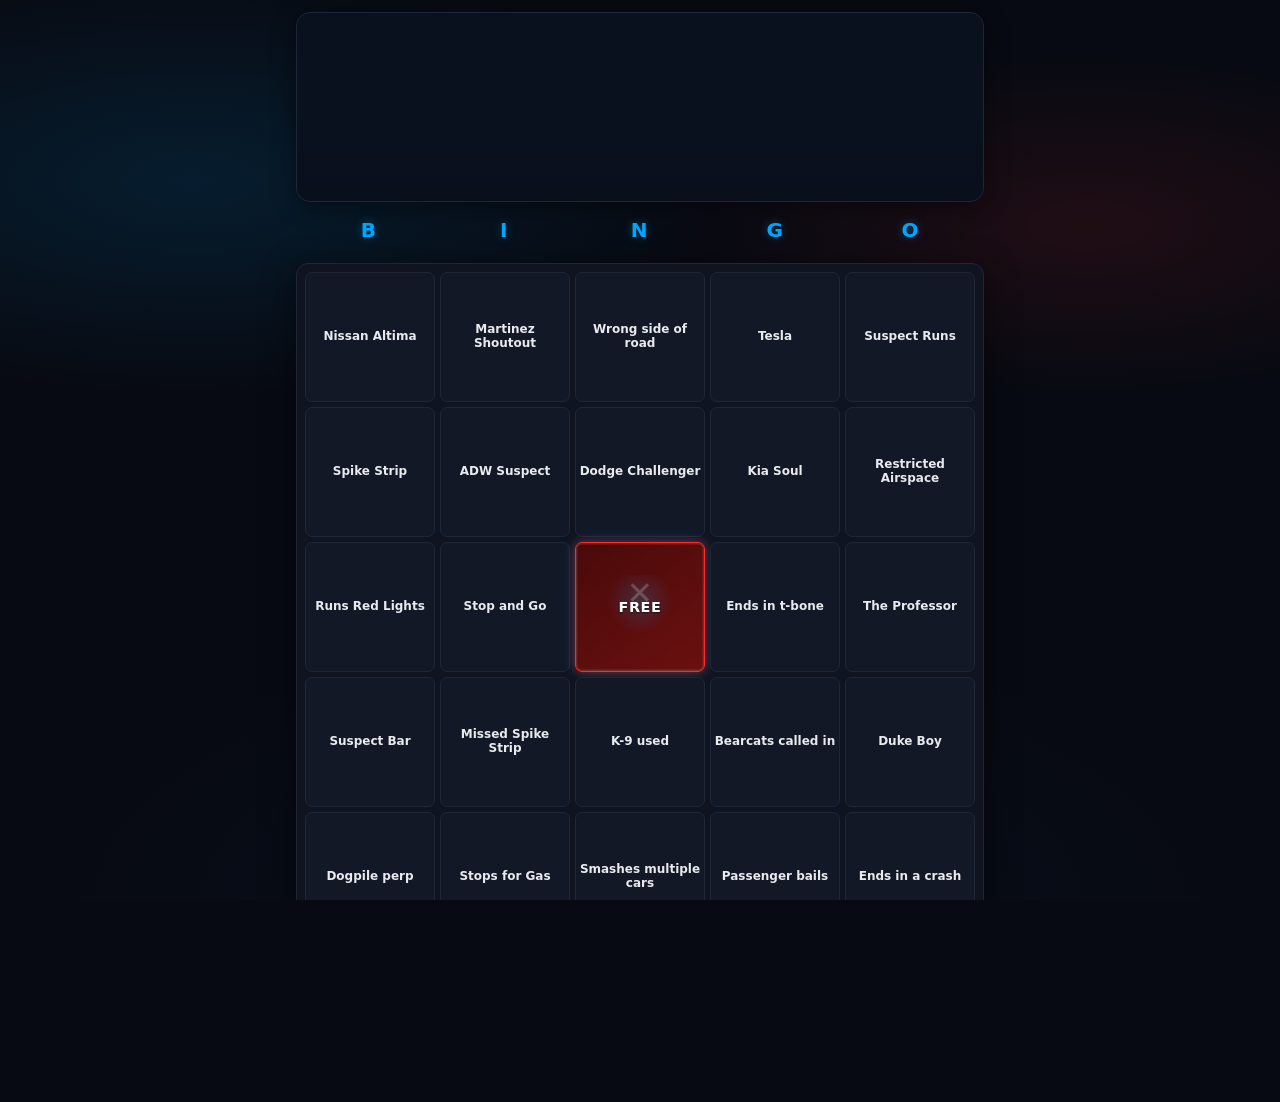
==== chase/index.html @ 9202432b "Add Chase edition under /chase (home page unchanged)" ====
<!DOCTYPE html>
<html lang="en">
<head>
  <meta charset="UTF-8">
  <meta name="viewport" content="width=device-width, initial-scale=1.0">
  <title>Cop Slop Chase Bingo</title>
  <meta name="description" content="Cop Slop Chase Bingo — play along live police chases with Smoke-n-Scan. Mark vehicles, events, and endings in real time during the stream.">
  <meta property="og:title" content="Cop Slop Chase Bingo">
  <meta property="og:description" content="Cop Slop Chase Bingo — play along live police chases with Smoke-n-Scan. Mark vehicles, events, and endings in real time during the stream.">
  <meta property="og:type" content="website">
  <meta name="twitter:card" content="summary">
  <meta name="twitter:title" content="Cop Slop Chase Bingo">
  <meta name="twitter:description" content="Cop Slop Chase Bingo — play along live police chases with Smoke-n-Scan. Mark vehicles, events, and endings in real time during the stream.">
  <link rel="stylesheet" href="styles.css">
</head>
<body>
  <div class="app">
    <div class="top" aria-hidden="true"></div>

    <div id="how-to" class="how-to hidden">
      <h3>How to Play</h3>
      <ol>
        <li>Watch live police chases with <a href="https://www.twitch.tv/smokenscan" target="_blank">Smoke-n-Scan</a>.</li>
        <li>Everyone starts on the same <strong>Daily Card</strong> so the whole chat can play along together.</li>
        <li>Click a square when that vehicle, event, or ending happens.</li>
        <li>Get 5 in a row (horizontal, vertical, or diagonal) including FREE → BINGO!</li>
        <li>Want your own board? Hit "New Random Card". Switch back anytime with "Daily Card".</li>
      </ol>
      <p class="tip">Center FREE is always marked. Play along live. First to bingo wins bragging rights.</p>
      <button id="close-how-to" class="btn secondary small">Got it</button>
    </div>

    <div class="bingo-headers" aria-hidden="true">
      <span>B</span><span>I</span><span>N</span><span>G</span><span>O</span>
    </div>
    <div id="bingo-board" class="bingo-board" aria-label="Bingo card"></div>

    <div class="controls">
      <button id="daily-card-btn" class="btn primary">Daily Card</button>
      <button id="new-card-btn" class="btn secondary">New Random Card</button>
      <button id="how-to-btn" class="btn secondary">How to Play</button>
    </div>

    <div class="footer">
      <span>Cop Slop Chase · Daily shared card · Pure CSS + JS · No tracking</span>
      <div class="theme-row">
        <button id="theme-toggle" class="theme-btn" aria-label="Play SNS theme" title="Play SNS theme">▶</button>
        <a href="sns-theme.mp3" download="sns-theme.mp3" class="theme-download">Download SNS theme</a>
      </div>
      <a href="https://ko-fi.com/nowteslafy" target="_blank" class="kofi-link">
        <svg width="16" height="16" viewBox="0 0 24 24" fill="none" stroke="currentColor" stroke-width="2" stroke-linecap="round" stroke-linejoin="round">
          <path d="M18 8h1a4 4 0 0 1 0 8h-1"></path>
          <path d="M2 8v11a2 2 0 0 0 2 2h12a2 2 0 0 0 2-2V8"></path>
          <path d="M6 4v4"></path>
          <path d="M10 4v4"></path>
          <path d="M14 4v4"></path>
        </svg>
        Buy me a Ko-fi
      </a>
    </div>
  </div>

  <audio id="sns-theme" src="sns-theme.mp3" preload="none"></audio>

  <!-- Bingo Overlay -->
  <div id="bingo-overlay" class="overlay hidden">
    <div class="confetti-container" id="confetti"></div>
    <div class="bingo-message">
      <div class="bingo-text">BINGO!</div>
      <p class="bingo-sub">You got 'em Billy!</p>
      <button id="play-again-btn" class="btn primary large">Smoke! 💨</button>
    </div>
  </div>

  <script src="app.js"></script>
</body>
</html>
---- chase/styles.css ----
/* Cop Slop Chase Bingo - Smoke-n-Scan Edition */

:root {
  --bg: #070a12;
  --surface: #0f1420;
  --border: #1e2738;
  --text: #e8eaed;
  --muted: #8b93a7;
  --cop-blue: #00a8ff;
  --cop-blue-dim: #0077cc;
  --cop-red: #ff2a2a;
  --cop-red-dim: #cc1a1a;
  --gold: #ffd600;
  --radius: 10px;
  --shadow: 0 8px 32px rgba(0,0,0,0.55);
  --font: system-ui, -apple-system, "Segoe UI", Roboto, "Helvetica Neue", Arial, sans-serif;
}

* {
  box-sizing: border-box;
  margin: 0;
  padding: 0;
}

html, body {
  height: 100%;
  background: var(--bg);
  color: var(--text);
  font-family: var(--font);
  line-height: 1.4;
  overflow-x: hidden;
}

body {
  display: flex;
  justify-content: center;
  min-height: 100vh;
  background-color: var(--bg);
  background-image:
    radial-gradient(ellipse 70% 40% at 15% 20%, rgba(0, 168, 255, 0.12), transparent 60%),
    radial-gradient(ellipse 60% 35% at 85% 25%, rgba(255, 42, 42, 0.10), transparent 55%),
    radial-gradient(ellipse 50% 30% at 50% 100%, rgba(0, 100, 180, 0.05), transparent);
}

.app {
  width: 100%;
  max-width: 720px;
  padding: 0.75rem 1rem 1.75rem;
  display: flex;
  flex-direction: column;
  gap: 0.9rem;
}

/* ===== Banner (image only) ===== */
.top {
  position: relative;
  border-radius: 14px;
  overflow: hidden;
  background-color: #0a1220;
  background-image: url("banner.jpg");
  background-size: cover;
  background-position: center center;
  background-repeat: no-repeat;
  min-height: 190px;
  box-shadow: 0 4px 24px rgba(0,0,0,0.45);
  border: 1px solid var(--border);
}

.top::before {
  content: "";
  position: absolute;
  inset: 0;
  background: linear-gradient(
    180deg,
    rgba(7, 10, 18, 0.15) 0%,
    rgba(7, 10, 18, 0.10) 50%,
    rgba(7, 10, 18, 0.35) 100%
  );
  pointer-events: none;
  z-index: 0;
}

a {
  color: var(--cop-blue);
}

/* Controls — below bingo board */
.controls {
  display: flex;
  gap: 0.6rem;
  justify-content: center;
  flex-wrap: wrap;
}

.btn {
  appearance: none;
  border: none;
  border-radius: 999px;
  padding: 0.65rem 1.25rem;
  font-size: 0.9rem;
  font-weight: 700;
  cursor: pointer;
  transition: transform 0.15s ease, box-shadow 0.15s ease, background 0.15s;
  font-family: inherit;
  letter-spacing: 0.02em;
}

.btn:active {
  transform: scale(0.97);
}

.btn.primary {
  background: linear-gradient(135deg, var(--cop-blue), var(--cop-blue-dim));
  color: #000;
  box-shadow: 0 4px 18px rgba(0, 168, 255, 0.35);
}

.btn.primary:hover {
  box-shadow: 0 0 0 2px var(--cop-blue), 0 0 18px rgba(0, 168, 255, 0.5), 0 0 28px rgba(255, 42, 42, 0.25);
  transform: translateY(-1px);
}

.btn.secondary {
  background: var(--surface);
  color: var(--text);
  border: 1px solid var(--border);
}

.btn.secondary:hover {
  border-color: var(--cop-blue);
  color: var(--cop-blue);
  box-shadow: 0 0 12px rgba(0, 168, 255, 0.2);
}

.btn.small {
  padding: 0.4rem 0.9rem;
  font-size: 0.82rem;
}

.btn.large {
  padding: 0.85rem 1.8rem;
  font-size: 1.05rem;
}

/* How to */
.how-to {
  background: var(--surface);
  border: 1px solid var(--border);
  border-radius: var(--radius);
  padding: 1.1rem 1.3rem;
  font-size: 0.92rem;
  box-shadow: var(--shadow);
}

.how-to.hidden {
  display: none;
}

.how-to h3 {
  margin-bottom: 0.65rem;
  color: var(--cop-blue);
  font-size: 1.05rem;
}

.how-to ol {
  margin: 0 0 0.65rem 1.15rem;
  color: var(--text);
}

.how-to li {
  margin-bottom: 0.3rem;
}

.how-to .tip {
  color: var(--muted);
  font-size: 0.85rem;
  margin-bottom: 0.9rem;
  font-style: italic;
}

/* Bingo Board */
.bingo-board {
  display: grid;
  grid-template-columns: repeat(5, 1fr);
  gap: 5px;
  background: var(--surface);
  padding: 8px;
  border-radius: 12px;
  border: 1px solid var(--border);
  box-shadow: var(--shadow);
  user-select: none;
}

.cell {
  aspect-ratio: 1;
  background: #121826;
  border: 1px solid var(--border);
  border-radius: 7px;
  display: flex;
  align-items: center;
  justify-content: center;
  text-align: center;
  padding: 5px 3px;
  font-size: clamp(0.55rem, 2vw, 0.75rem);
  font-weight: 600;
  line-height: 1.15;
  cursor: pointer;
  transition: background 0.18s, border-color 0.18s, transform 0.12s, box-shadow 0.18s;
  position: relative;
  overflow: hidden;
  color: var(--text);
}

.cell:hover:not(.free):not(.marked) {
  border-color: transparent;
  background: #1a2235;
  transform: scale(1.04);
  z-index: 1;
  box-shadow:
    0 0 0 1.5px var(--cop-blue),
    0 0 12px rgba(0, 168, 255, 0.45),
    0 0 20px rgba(255, 42, 42, 0.25);
}

.cell:active:not(.free) {
  transform: scale(0.96);
}

.cell.free {
  background: linear-gradient(145deg, #0a1a3a, #0d2248);
  border-color: var(--cop-blue);
  color: var(--gold);
  font-weight: 800;
  font-size: clamp(0.7rem, 2.2vw, 0.9rem);
  letter-spacing: 0.04em;
  cursor: default;
  box-shadow: inset 0 0 20px rgba(0, 168, 255, 0.15), 0 0 10px rgba(0, 168, 255, 0.2);
}

.cell.free::before {
  content: "";
  position: absolute;
  inset: 0;
  background: radial-gradient(circle at 50% 40%, rgba(0, 168, 255, 0.2), transparent 65%);
  pointer-events: none;
}

.cell.free span {
  position: relative;
  z-index: 1;
  text-shadow: 0 1px 3px rgba(0,0,0,0.8), 0 0 8px rgba(255, 214, 0, 0.5);
}

.cell.marked {
  background: linear-gradient(145deg, #4a0a0a, #6b1010);
  border-color: var(--cop-red);
  color: #fff;
  box-shadow:
    inset 0 0 0 1.5px rgba(255,255,255,0.12),
    0 0 10px rgba(255, 42, 42, 0.45),
    0 0 18px rgba(0, 168, 255, 0.2);
}

.cell.marked::before {
  content: "✕";
  position: absolute;
  font-size: 2.2em;
  font-weight: 900;
  color: rgba(255,255,255,0.2);
  top: 50%;
  left: 50%;
  transform: translate(-50%, -50%);
  pointer-events: none;
  z-index: 0;
}

.cell.marked span {
  position: relative;
  z-index: 1;
  text-shadow: 0 1px 2px rgba(0,0,0,0.6);
}

.bingo-headers {
  display: grid;
  grid-template-columns: repeat(5, 1fr);
  gap: 5px;
  margin-bottom: 4px;
  padding: 0 8px;
}

.bingo-headers span {
  text-align: center;
  font-weight: 800;
  font-size: 1.25rem;
  color: var(--cop-blue);
  letter-spacing: 0.08em;
  text-shadow: 0 0 10px rgba(0, 168, 255, 0.4);
}

/* Footer */
.footer {
  text-align: center;
  color: var(--muted);
  font-size: 0.72rem;
  padding-top: 0.35rem;
  opacity: 0.9;
  display: flex;
  flex-direction: column;
  align-items: center;
  gap: 0.55rem;
}

.theme-row {
  display: inline-flex;
  align-items: center;
  gap: 0.5rem;
}

.theme-btn {
  appearance: none;
  width: 28px;
  height: 28px;
  border-radius: 50%;
  border: 1px solid rgba(255,255,255,0.2);
  background: rgba(15, 20, 32, 0.85);
  color: var(--text);
  font-size: 0.7rem;
  line-height: 1;
  cursor: pointer;
  display: inline-flex;
  align-items: center;
  justify-content: center;
  transition: background 0.15s, border-color 0.15s, box-shadow 0.15s;
  padding: 0;
}

.theme-btn:hover {
  border-color: var(--cop-blue);
  color: var(--cop-blue);
  box-shadow: 0 0 10px rgba(0, 168, 255, 0.25);
}

.theme-btn.playing {
  border-color: var(--cop-red);
  color: var(--cop-red);
  box-shadow: 0 0 10px rgba(255, 42, 42, 0.3);
}

.theme-download {
  color: var(--cop-blue);
  text-decoration: none;
  font-size: 0.75rem;
  font-weight: 600;
}

.theme-download:hover {
  text-decoration: underline;
}

.kofi-link {
  display: inline-flex;
  align-items: center;
  gap: 6px;
  color: #ff5e5b;
  text-decoration: none;
  font-size: 0.75rem;
}

/* Overlay + Confetti + Cop Lights */
.overlay {
  position: fixed;
  inset: 0;
  background: rgba(0, 0, 0, 0.78);
  display: flex;
  align-items: center;
  justify-content: center;
  z-index: 100;
  backdrop-filter: blur(5px);
  animation: fadeIn 0.25s ease;
}

.overlay.hidden {
  display: none;
}

.overlay::before {
  content: "";
  position: absolute;
  inset: 0;
  background: linear-gradient(90deg, rgba(255, 42, 42, 0.22), transparent 40%, transparent 60%, rgba(0, 168, 255, 0.22));
  animation: copFlash 0.55s ease-in-out infinite alternate;
  pointer-events: none;
  z-index: 0;
}

@keyframes copFlash {
  0% {
    background: linear-gradient(90deg, rgba(255, 42, 42, 0.28), transparent 45%, transparent 55%, rgba(0, 168, 255, 0.12));
    opacity: 0.9;
  }
  100% {
    background: linear-gradient(90deg, rgba(255, 42, 42, 0.1), transparent 45%, transparent 55%, rgba(0, 168, 255, 0.3));
    opacity: 1;
  }
}

@keyframes fadeIn {
  from { opacity: 0; }
  to { opacity: 1; }
}

.bingo-message {
  text-align: center;
  z-index: 2;
  padding: 1.75rem;
  position: relative;
}

.bingo-text {
  font-size: clamp(3.6rem, 16vw, 7rem);
  font-weight: 900;
  letter-spacing: 0.05em;
  background: linear-gradient(90deg, var(--gold), #fff, var(--cop-blue));
  -webkit-background-clip: text;
  background-clip: text;
  color: transparent;
  text-shadow: 0 0 50px rgba(255, 214, 0, 0.45);
  animation: popIn 0.45s cubic-bezier(0.175, 0.885, 0.32, 1.275);
  line-height: 1;
  margin-bottom: 0.4rem;
}

@keyframes popIn {
  0% { transform: scale(0.25); opacity: 0; }
  100% { transform: scale(1); opacity: 1; }
}

.bingo-sub {
  font-size: 1.15rem;
  color: #c0c5d0;
  margin-bottom: 1.5rem;
  font-weight: 500;
}

.confetti-container {
  position: absolute;
  inset: 0;
  overflow: hidden;
  pointer-events: none;
  z-index: 1;
}

.confetti {
  position: absolute;
  top: -30px;
  opacity: 0.95;
  animation: fall linear forwards;
  font-size: 1.1rem;
  line-height: 1;
  will-change: transform;
}

.confetti.dot {
  width: 8px;
  height: 8px;
  border-radius: 50%;
  font-size: 0;
}

@keyframes fall {
  to {
    transform: translateY(110vh) rotate(720deg);
    opacity: 0;
  }
}

@media (max-width: 480px) {
  .app {
    padding: 0.5rem 0.5rem 1.25rem;
    gap: 0.7rem;
  }
  .top {
    min-height: 150px;
  }
  .cell {
    font-size: 0.52rem;
    padding: 3px 2px;
  }
  .bingo-board {
    gap: 3px;
    padding: 5px;
  }
  .btn {
    padding: 0.55rem 1rem;
    font-size: 0.82rem;
  }
}
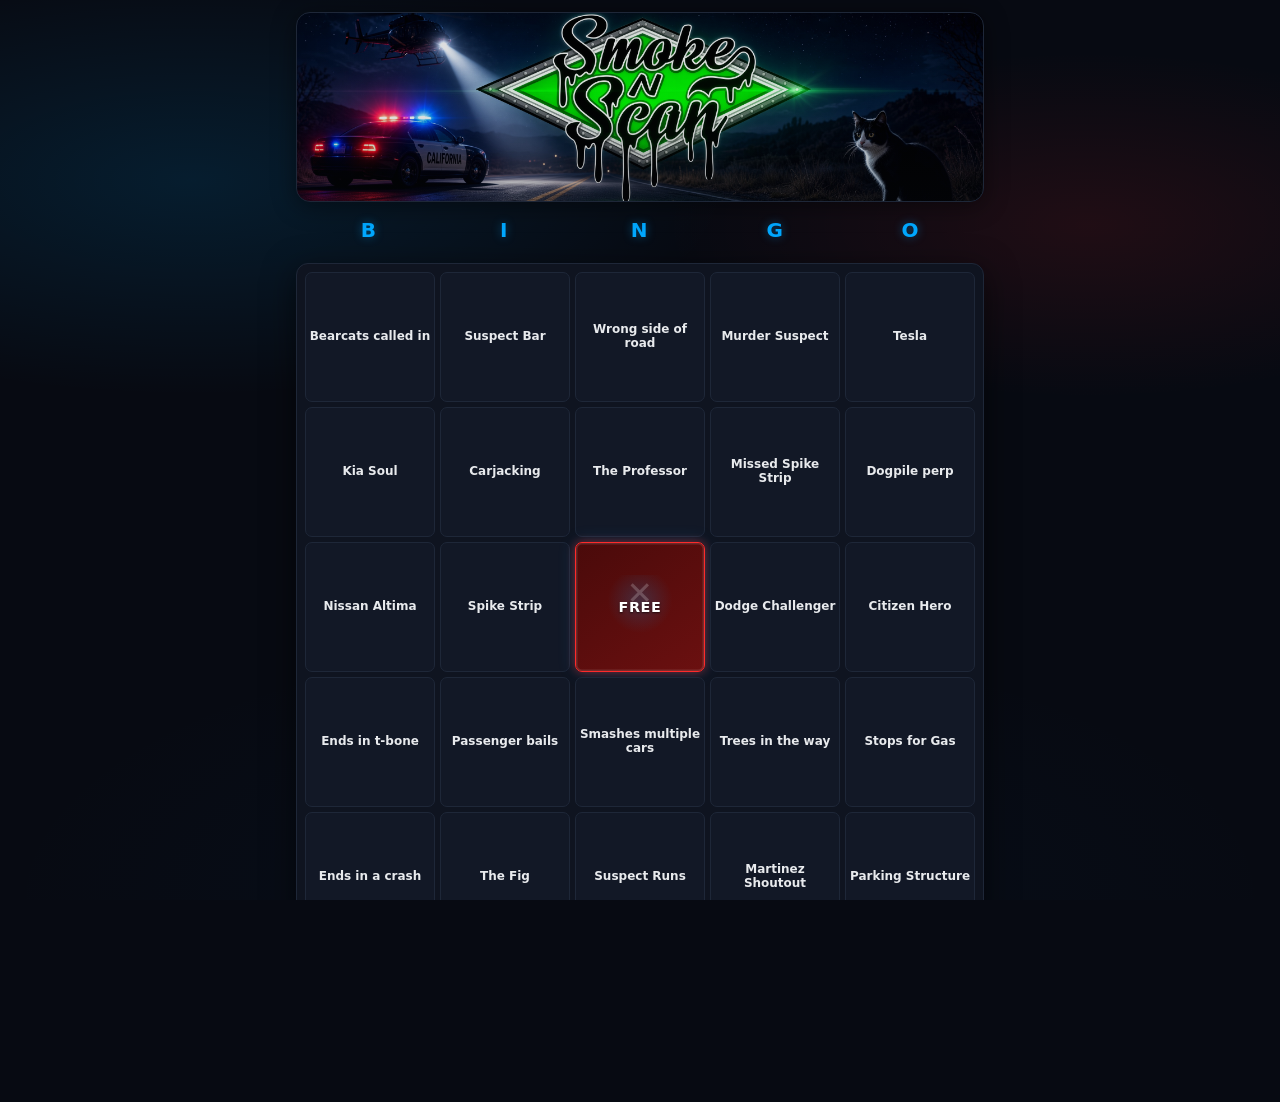
==== commit 6875df16: "Update index.html update footer" ====
--- a/chase/index.html
+++ b/chase/index.html
@@ -42,7 +42,7 @@
     </div>
 
     <div class="footer">
-      <span>Cop Slop Chase · Daily shared card · Pure CSS + JS · No tracking</span>
+      <span>Smoke-n-Scan Chases · Daily shared card · Pure CSS + JS · No tracking</span>
       <div class="theme-row">
         <button id="theme-toggle" class="theme-btn" aria-label="Play SNS theme" title="Play SNS theme">▶</button>
         <a href="sns-theme.mp3" download="sns-theme.mp3" class="theme-download">Download SNS theme</a>
